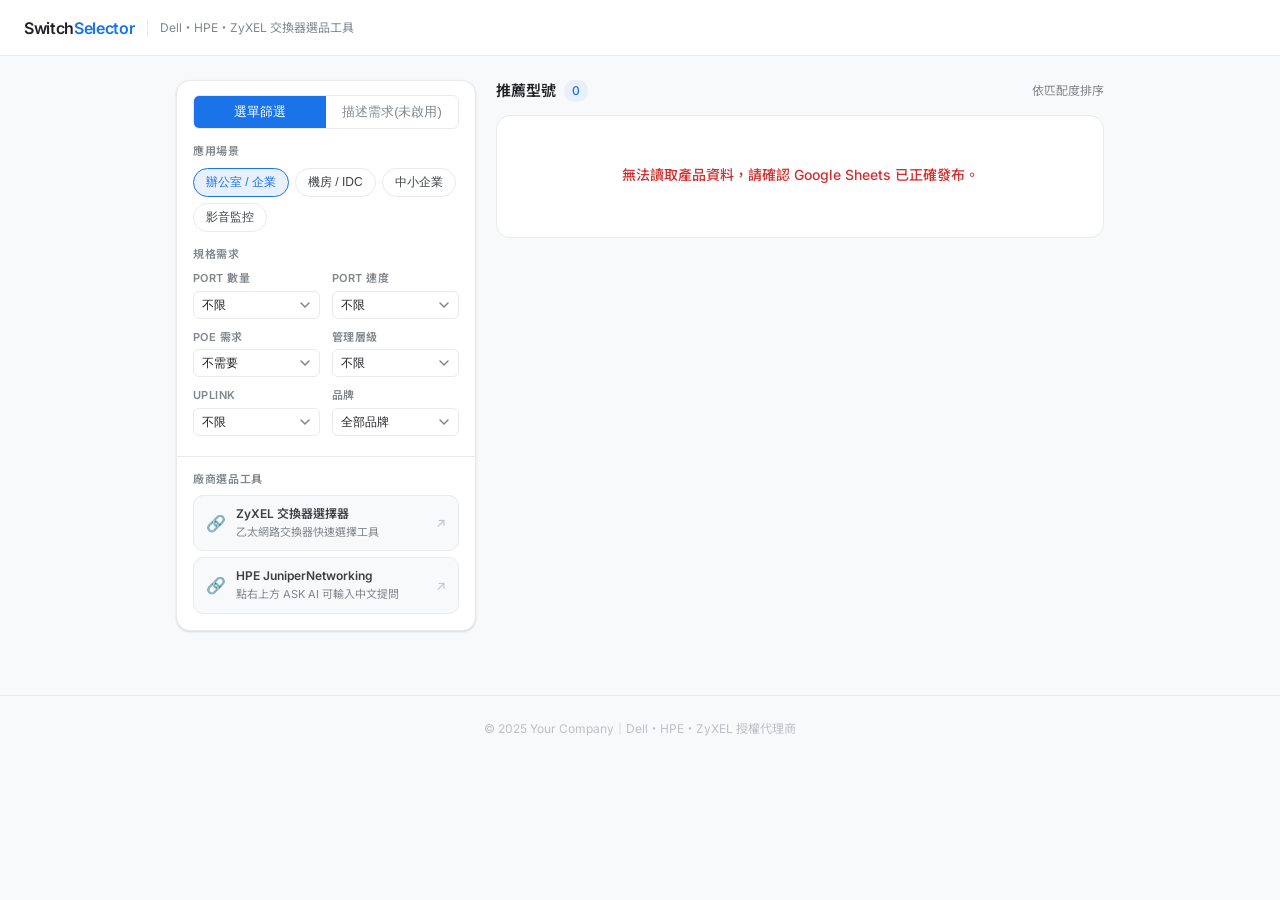
==== index.html @ 112b050b "Update index.html" ====
<!DOCTYPE html>
<html lang="zh-TW">
<head>
  <meta charset="UTF-8" />
  <meta name="viewport" content="width=device-width, initial-scale=1.0" />
  <title>交換器選品工具</title>
  <meta name="description" content="輸入需求，自動推薦最適合的 Dell、HPE、ZyXEL 網路交換器型號" />
  <link rel="preconnect" href="https://fonts.googleapis.com" />
  <link href="https://fonts.googleapis.com/css2?family=Inter:wght@400;500;600;700&family=Noto+Sans+TC:wght@400;500;700&display=swap" rel="stylesheet" />
  <link rel="stylesheet" href="style.css" />
</head>
<body>

<!-- ── 頁首 ──────────────────────────────────────────────── -->
<header class="page-header">
  <div class="logo">Switch<span>Selector</span></div>
  <div class="tagline">Dell・HPE・ZyXEL 交換器選品工具</div>
</header>

<!-- ── 主體 ──────────────────────────────────────────────── -->
<main class="main-layout">

  <!-- 左欄：篩選面板 -->
  <aside class="filter-panel">
    <div class="filter-panel-header">

      <!-- 模式切換 -->
      <div class="mode-tabs" role="tablist" aria-label="輸入方式">
        <button class="mode-tab active" role="tab" aria-selected="true"
                onclick="switchMode('menu')">選單篩選</button>
        <button class="mode-tab" role="tab" aria-selected="false"
                onclick="switchMode('llm')">描述需求(未啟用)</button>
      </div>

    </div>

    <!-- 選單篩選面板 -->
    <div id="panel-menu" class="panel show" role="tabpanel">

      <div class="section-label">應用場景</div>
      <div class="chip-group" role="group" aria-label="應用場景">
        <button class="scene-chip active" data-val="office">辦公室 / 企業</button>
        <button class="scene-chip" data-val="idc">機房 / IDC</button>
        <button class="scene-chip" data-val="smb">中小企業</button>
        <button class="scene-chip" data-val="av">影音監控</button>
      </div>

      <div class="section-label">規格需求</div>
      <div class="filter-grid">

        <!-- PORT 數量：涵蓋資料庫所有規格，用「以上」邏輯 -->
        <div class="filter-item">
          <label for="f-port">PORT 數量</label>
          <select id="f-port">
            <option value="0">不限</option>
            <option value="5">5 port 以上</option>
            <option value="8">8 port 以上</option>
            <option value="12">12 port 以上</option>
            <option value="16">16 port 以上</option>
            <option value="24">24 port 以上</option>
            <option value="28">28 port 以上</option>
            <option value="48">48 port 以上</option>
            <option value="96">96 port 以上</option>
          </select>
        </div>

        <!-- PORT 速度：涵蓋 1G ~ 800G -->
        <div class="filter-item">
          <label for="f-speed">PORT 速度</label>
          <select id="f-speed">
            <option value="0">不限</option>
            <option value="1">GbE（1G）</option>
            <option value="2">Multi-Gig（2.5G）</option>
            <option value="10">10GbE</option>
            <option value="25">25GbE</option>
            <option value="100">100GbE</option>
            <option value="400">400GbE</option>
            <option value="800">800GbE</option>
          </select>
        </div>

        <!-- PoE：維持三個固定值 -->
        <div class="filter-item">
          <label for="f-poe">POE 需求</label>
          <select id="f-poe">
            <option value="none">不需要</option>
            <option value="poe+">PoE+（30W/port）</option>
            <option value="poe++">PoE++（90W/port）</option>
          </select>
        </div>

        <!-- 管理層級：新增 L2+ -->
        <div class="filter-item">
          <label for="f-mgmt">管理層級</label>
          <select id="f-mgmt">
            <option value="0">不限</option>
            <option value="unmanaged">Unmanaged</option>
            <option value="l2">L2 Managed</option>
            <option value="l2+">L2+ Smart</option>
            <option value="l3">L3 Managed</option>
          </select>
        </div>

        <!-- Uplink：涵蓋 1G ~ 800G -->
        <div class="filter-item">
          <label for="f-uplink">UPLINK</label>
          <select id="f-uplink">
            <option value="0">不限</option>
            <option value="1">1G SFP</option>
            <option value="10">10G SFP+</option>
            <option value="25">25G SFP28</option>
            <option value="100">100G QSFP28</option>
            <option value="400">400G QSFP56-DD</option>
            <option value="800">800G OSFP</option>
          </select>
        </div>

        <!-- 品牌：大小寫與 CSV 完全一致 -->
        <div class="filter-item">
          <label for="f-brand">品牌</label>
          <select id="f-brand">
            <option value="all">全部品牌</option>
            <option value="Dell">Dell</option>
            <option value="HPE">HPE</option>
            <option value="ZyXEL">ZyXEL</option>
          </select>
        </div>

      </div>
    </div>

    <!-- LLM 描述面板 -->
    <div id="panel-llm" class="panel" role="tabpanel">

      <div class="section-label">快速範例</div>
      <div class="example-chips">
        <button class="example-chip" onclick="fillExample(this)">
          我有 30 台 IP 攝影機需要 PoE 供電
        </button>
        <button class="example-chip" onclick="fillExample(this)">
          機房接入層，需要 10G uplink，不需要 PoE
        </button>
        <button class="example-chip" onclick="fillExample(this)">
          辦公室 Wi-Fi 6 AP 部署，大概 20 台
        </button>
        <button class="example-chip" onclick="fillExample(this)">
          小公司預算有限，24 port 就夠了
        </button>
        <button class="example-chip" onclick="fillExample(this)">
          機房需要 400G Spine 交換器
        </button>
      </div>

      <div class="section-label">描述需求</div>
      <div class="llm-textarea-wrap">
        <textarea id="llm-input"
          placeholder="用自己的話描述需求，例如：兩層樓各 15 台 AP，需要 PoE 集中管理，希望可以遠端監控…"
          aria-label="需求描述輸入框"></textarea>
        <div class="llm-footer">
          <span>Claude AI 解析後自動篩選</span>
          <button id="llm-btn" class="btn-parse" onclick="parseLLM()">解析需求 →</button>
        </div>
      </div>

      <div id="llm-thinking" class="llm-thinking" aria-live="polite">
        ⏳ 正在解析需求...
      </div>
      <div id="llm-parsed" class="llm-parsed" aria-live="polite"></div>

    </div>
    <!-- 外部工具連結 -->
    <div class="ext-tools">
      <div class="section-label">廠商選品工具</div>

      <a href="https://event.zyxel.com/Product_Selector/Switch/" target="_blank" class="ext-tool-link">
        <div class="ext-tool-icon">🔗</div>
        <div class="ext-tool-body">
          <div class="ext-tool-name">ZyXEL 交換器選擇器</div>
          <div class="ext-tool-desc">乙太網路交換器快速選擇工具</div>
        </div>
        <div class="ext-tool-arrow">↗</div>
      </a>

        <a href="https://www.juniper.net/documentation/" target="_blank" class="ext-tool-link">
        <div class="ext-tool-icon">🔗</div>
        <div class="ext-tool-body">
          <div class="ext-tool-name">HPE JuniperNetworking</div>
          <div class="ext-tool-desc">點右上方 ASK AI 可輸入中文提問</div>
        </div>
        <div class="ext-tool-arrow">↗</div>
      </a>
    
    
    
    </div>






    
  </aside>

  <!-- 右欄：結果 -->
  <section class="results-panel" aria-label="推薦結果">
    <div class="results-header">
      <h2 class="results-title">
        推薦型號
        <span class="result-count" id="result-count" aria-live="polite">0</span>
      </h2>
      <span class="result-subtitle" id="result-subtitle">依匹配度排序</span>
    </div>
    <div id="results" role="list" aria-label="推薦型號列表">
      <div class="empty">
        <div class="empty-icon">⏳</div>
        <p>載入產品資料中…</p>
      </div>
    </div>
  </section>

</main>

<!-- ── 頁尾 ──────────────────────────────────────────────── -->
<footer class="page-footer">
  © 2025 Your Company｜Dell・HPE・ZyXEL 授權代理商
</footer>

<!-- ── Scripts ────────────────────────────────────────────── -->
<script src="config.js"></script>
<script src="app.js"></script>

</body>
</html>
---- style.css ----
/* ============================================================
   style.css — 交換器選品工具樣式
   ============================================================ */

/* ── Reset & 基礎 ─────────────────────────────────────────── */
*, *::before, *::after { box-sizing: border-box; margin: 0; padding: 0; }

:root {
  --font-sans: "Inter", "Noto Sans TC", system-ui, -apple-system, sans-serif;
  --font-mono: "JetBrains Mono", "Courier New", monospace;

  /* 主色系 */
  --blue-600:   #1a73e8;
  --blue-50:    #e8f0fe;
  --blue-100:   #d2e3fc;

  /* 品牌色 */
  --dell-bg:    #E6F1FB;
  --dell-fg:    #0C447C;
  --hpe-bg:     #EAF3DE;
  --hpe-fg:     #27500A;
  --zyxel-bg:   #FAEEDA;
  --zyxel-fg:   #633806;

  /* 中性色 */
  --gray-50:    #f8f9fa;
  --gray-100:   #f1f3f4;
  --gray-200:   #e8eaed;
  --gray-400:   #bdc1c6;
  --gray-600:   #80868b;
  --gray-800:   #3c4043;
  --gray-900:   #202124;

  /* 語意色 */
  --green-50:   #e8f5e9;
  --green-600:  #1e7e34;
  --green-700:  #1b5e20;

  /* 邊界 */
  --radius-sm:  6px;
  --radius-md:  10px;
  --radius-lg:  14px;
  --radius-xl:  20px;

  /* 陰影 */
  --shadow-sm:  0 1px 3px rgba(0,0,0,.08), 0 1px 2px rgba(0,0,0,.06);
  --shadow-md:  0 4px 12px rgba(0,0,0,.08), 0 2px 4px rgba(0,0,0,.05);
}

body {
  font-family: var(--font-sans);
  background: var(--gray-50);
  color: var(--gray-900);
  min-height: 100vh;
  font-size: 14px;
  line-height: 1.5;
}

/* ── 頁面結構 ─────────────────────────────────────────────── */
.page-header {
  background: #fff;
  border-bottom: 1px solid var(--gray-200);
  padding: 0 24px;
  display: flex;
  align-items: center;
  gap: 12px;
  height: 56px;
  position: sticky;
  top: 0;
  z-index: 100;
}

.page-header .logo {
  font-size: 16px;
  font-weight: 600;
  color: var(--gray-900);
  letter-spacing: -.02em;
}

.page-header .logo span {
  color: var(--blue-600);
}

.page-header .tagline {
  font-size: 12px;
  color: var(--gray-600);
  border-left: 1px solid var(--gray-200);
  padding-left: 12px;
}

.main-layout {
  max-width: 960px;
  margin: 0 auto;
  padding: 24px 16px;
  display: grid;
  grid-template-columns: 300px 1fr;
  gap: 20px;
  align-items: start;
}

@media (max-width: 700px) {
  .main-layout { grid-template-columns: 1fr; }
  .page-header .tagline { display: none; }
}

/* ── 左欄：篩選面板 ──────────────────────────────────────── */
.filter-panel {
  background: #fff;
  border-radius: var(--radius-lg);
  border: 1px solid var(--gray-200);
  box-shadow: var(--shadow-sm);
  overflow: hidden;
  position: sticky;
  top: 72px;
}

.filter-panel-header {
  padding: 14px 16px 0;
}

/* 模式切換 */
.mode-tabs {
  display: flex;
  gap: 0;
  border: 1px solid var(--gray-200);
  border-radius: var(--radius-sm);
  overflow: hidden;
  margin-bottom: 14px;
}

.mode-tab {
  flex: 1;
  padding: 7px 0;
  font-size: 13px;
  font-weight: 500;
  cursor: pointer;
  background: none;
  border: none;
  color: var(--gray-600);
  transition: all .15s;
}

.mode-tab.active {
  background: var(--blue-600);
  color: #fff;
}

/* 面板內容 */
.panel { display: none; padding: 0 16px 16px; }
.panel.show { display: block; }

/* 場景 chips */
.section-label {
  font-size: 11px;
  font-weight: 600;
  color: var(--gray-600);
  letter-spacing: .06em;
  text-transform: uppercase;
  margin-bottom: 8px;
  margin-top: 14px;
}

.chip-group {
  display: flex;
  flex-wrap: wrap;
  gap: 6px;
  margin-bottom: 4px;
}

.scene-chip {
  padding: 5px 12px;
  border-radius: var(--radius-xl);
  border: 1px solid var(--gray-200);
  background: #fff;
  font-size: 12px;
  cursor: pointer;
  color: var(--gray-800);
  transition: all .15s;
  white-space: nowrap;
}

.scene-chip.active {
  background: var(--blue-50);
  border-color: var(--blue-600);
  color: var(--blue-600);
  font-weight: 500;
}

.scene-chip:hover:not(.active) { background: var(--gray-100); }

/* 下拉選單 */
.filter-grid {
  display: grid;
  grid-template-columns: 1fr 1fr;
  gap: 10px 12px;
  margin-top: 4px;
}

.filter-item label {
  display: block;
  font-size: 11px;
  font-weight: 600;
  color: var(--gray-600);
  letter-spacing: .04em;
  text-transform: uppercase;
  margin-bottom: 4px;
}

select {
  width: 100%;
  padding: 6px 8px;
  border: 1px solid var(--gray-200);
  border-radius: var(--radius-sm);
  background: #fff;
  font-size: 12px;
  color: var(--gray-900);
  cursor: pointer;
  appearance: none;
  background-image: url("data:image/svg+xml,%3Csvg xmlns='http://www.w3.org/2000/svg' width='12' height='12' viewBox='0 0 12 12'%3E%3Cpath d='M2 4l4 4 4-4' stroke='%2380868b' stroke-width='1.5' fill='none' stroke-linecap='round'/%3E%3C/svg%3E");
  background-repeat: no-repeat;
  background-position: right 8px center;
  padding-right: 24px;
}

select:focus { outline: 2px solid var(--blue-600); outline-offset: 1px; }

/* LLM 面板 */
.example-chips {
  display: flex;
  flex-direction: column;
  gap: 5px;
  margin-bottom: 10px;
}

.example-chip {
  padding: 6px 10px;
  border-radius: var(--radius-sm);
  border: 1px solid var(--gray-200);
  font-size: 12px;
  color: var(--gray-800);
  cursor: pointer;
  background: var(--gray-50);
  transition: all .15s;
  text-align: left;
  line-height: 1.4;
}

.example-chip:hover {
  border-color: var(--blue-600);
  color: var(--blue-600);
  background: var(--blue-50);
}

.llm-textarea-wrap {
  border: 1px solid var(--gray-200);
  border-radius: var(--radius-md);
  overflow: hidden;
  transition: border-color .15s;
}

.llm-textarea-wrap:focus-within { border-color: var(--blue-600); }

.llm-textarea-wrap textarea {
  width: 100%;
  border: none;
  background: #fff;
  font-size: 13px;
  color: var(--gray-900);
  resize: none;
  outline: none;
  line-height: 1.6;
  min-height: 80px;
  font-family: var(--font-sans);
  padding: 10px 12px;
}

.llm-textarea-wrap textarea::placeholder { color: var(--gray-400); }

.llm-footer {
  display: flex;
  justify-content: space-between;
  align-items: center;
  padding: 8px 12px;
  background: var(--gray-50);
  border-top: 1px solid var(--gray-200);
}

.llm-footer span { font-size: 11px; color: var(--gray-600); }

.btn-parse {
  padding: 5px 14px;
  background: var(--blue-600);
  color: #fff;
  border: none;
  border-radius: var(--radius-sm);
  font-size: 12px;
  font-weight: 500;
  cursor: pointer;
  transition: opacity .15s;
}

.btn-parse:hover { opacity: .9; }
.btn-parse:disabled { opacity: .5; cursor: not-allowed; }

.llm-thinking {
  display: none;
  text-align: center;
  padding: 10px;
  font-size: 12px;
  color: var(--gray-600);
  background: var(--gray-50);
  border-radius: var(--radius-sm);
  margin-top: 8px;
}

.llm-thinking.show { display: block; }

.llm-parsed {
  display: none;
  background: var(--green-50);
  border-left: 3px solid var(--green-600);
  border-radius: 0 var(--radius-sm) var(--radius-sm) 0;
  padding: 8px 10px;
  margin-top: 8px;
  font-size: 12px;
  color: var(--green-700);
}

.llm-parsed.show { display: block; }

.parsed-tags {
  display: flex;
  flex-wrap: wrap;
  gap: 4px;
  margin-top: 5px;
}

.parsed-tag {
  background: #fff;
  border: 1px solid #a5d6a7;
  border-radius: 4px;
  padding: 2px 7px;
  font-size: 11px;
  color: var(--green-700);
}

.parsed-summary {
  margin-top: 6px;
  font-size: 11px;
  color: var(--gray-600);
}

/* ── 右欄：結果 ───────────────────────────────────────────── */
.results-panel {}

.results-header {
  display: flex;
  align-items: center;
  justify-content: space-between;
  margin-bottom: 12px;
}

.results-title {
  font-size: 15px;
  font-weight: 600;
  color: var(--gray-900);
  display: flex;
  align-items: center;
  gap: 8px;
}

.result-count {
  background: var(--blue-50);
  color: var(--blue-600);
  font-size: 12px;
  padding: 2px 8px;
  border-radius: 10px;
  font-weight: 500;
}

.result-subtitle {
  font-size: 12px;
  color: var(--gray-600);
}

/* 卡片 */
.card {
  background: #fff;
  border: 1px solid var(--gray-200);
  border-radius: var(--radius-lg);
  padding: 14px 16px;
  margin-bottom: 8px;
  display: flex;
  gap: 12px;
  align-items: flex-start;
  box-shadow: var(--shadow-sm);
  transition: box-shadow .15s, border-color .15s;
}

.card:hover { box-shadow: var(--shadow-md); border-color: var(--gray-400); }
.card--top { border: 2px solid var(--blue-600); }

.card-rank {
  font-size: 20px;
  min-width: 28px;
  text-align: center;
  margin-top: 2px;
}

.card-body { flex: 1; min-width: 0; }

.card-head {
  display: flex;
  align-items: center;
  gap: 8px;
  margin-bottom: 8px;
  flex-wrap: wrap;
}

.brand-tag {
  font-size: 11px;
  font-weight: 600;
  padding: 2px 8px;
  border-radius: 4px;
}

.brand-tag--dell   { background: var(--dell-bg);   color: var(--dell-fg); }
.brand-tag--hpe    { background: var(--hpe-bg);    color: var(--hpe-fg); }
.brand-tag--zyxel  { background: var(--zyxel-bg);  color: var(--zyxel-fg); }

.model-name {
  font-size: 15px;
  font-weight: 600;
  color: var(--gray-900);
}

.top-badge {
  font-size: 11px;
  background: var(--blue-50);
  color: var(--blue-600);
  padding: 2px 8px;
  border-radius: 10px;
  font-weight: 500;
}

.spec-row {
  display: flex;
  flex-wrap: wrap;
  gap: 5px;
  margin-bottom: 6px;
}

.spec-pill {
  font-size: 11px;
  padding: 3px 8px;
  border-radius: 4px;
  background: var(--green-50);
  color: var(--green-700);
  font-weight: 500;
}

.card-desc {
  font-size: 12px;
  color: var(--gray-600);
  line-height: 1.5;
}

.card-right {
  display: flex;
  flex-direction: column;
  align-items: flex-end;
  gap: 8px;
  min-width: 72px;
}

.score-badge {
  font-size: 14px;
  font-weight: 700;
  color: var(--green-600);
}

.card-actions {
  display: flex;
  flex-direction: column;
  gap: 5px;
  align-items: flex-end;
}

.ds-link {
  font-size: 11px;
  color: var(--blue-600);
  text-decoration: none;
}

.ds-link:hover { text-decoration: underline; }

.btn-inquiry {
  padding: 5px 12px;
  background: #fff;
  border: 1px solid var(--gray-200);
  border-radius: var(--radius-sm);
  font-size: 12px;
  font-weight: 500;
  color: var(--gray-800);
  cursor: pointer;
  transition: all .15s;
  white-space: nowrap;
}

.btn-inquiry:hover {
  background: var(--blue-600);
  color: #fff;
  border-color: var(--blue-600);
}

.more-hint {
  text-align: center;
  font-size: 12px;
  color: var(--gray-600);
  padding: 10px 0 4px;
}

/* 空狀態 */
.empty {
  text-align: center;
  padding: 48px 24px;
  color: var(--gray-600);
  background: #fff;
  border-radius: var(--radius-lg);
  border: 1px solid var(--gray-200);
}

.empty-icon { font-size: 36px; margin-bottom: 10px; }
.empty p { font-size: 14px; font-weight: 500; margin-bottom: 4px; }
.empty span { font-size: 12px; }

/* ── 頁尾 ─────────────────────────────────────────────────── */
.page-footer {
  text-align: center;
  padding: 24px;
  font-size: 12px;
  color: var(--gray-400);
  border-top: 1px solid var(--gray-200);
  margin-top: 40px;
}

/* ── 外部工具連結區塊 ─────────────────────────────────────── */
.ext-tools {
  padding: 0 16px 16px;
  border-top: 1px solid var(--gray-200);
  margin-top: 4px;
}

.ext-tool-link {
  display: flex;
  align-items: center;
  gap: 10px;
  padding: 10px 12px;
  border: 1px solid var(--gray-200);
  border-radius: var(--radius-md);
  background: var(--gray-50);
  text-decoration: none;
  color: var(--gray-800);
  transition: all .15s;
  margin-top: 6px;
}

.ext-tool-link:hover {
  border-color: var(--zyxel-fg);
  background: var(--zyxel-bg);
  color: var(--zyxel-fg);
}

.ext-tool-icon {
  font-size: 16px;
  min-width: 20px;
  text-align: center;
}

.ext-tool-body {
  flex: 1;
  min-width: 0;
}

.ext-tool-name {
  font-size: 12px;
  font-weight: 600;
  line-height: 1.4;
}

.ext-tool-desc {
  font-size: 11px;
  color: var(--gray-600);
  margin-top: 1px;
}

.ext-tool-link:hover .ext-tool-desc {
  color: var(--zyxel-fg);
  opacity: .8;
}

.ext-tool-arrow {
  font-size: 13px;
  color: var(--gray-400);
  flex-shrink: 0;
}

.ext-tool-link:hover .ext-tool-arrow {
  color: var(--zyxel-fg);
}
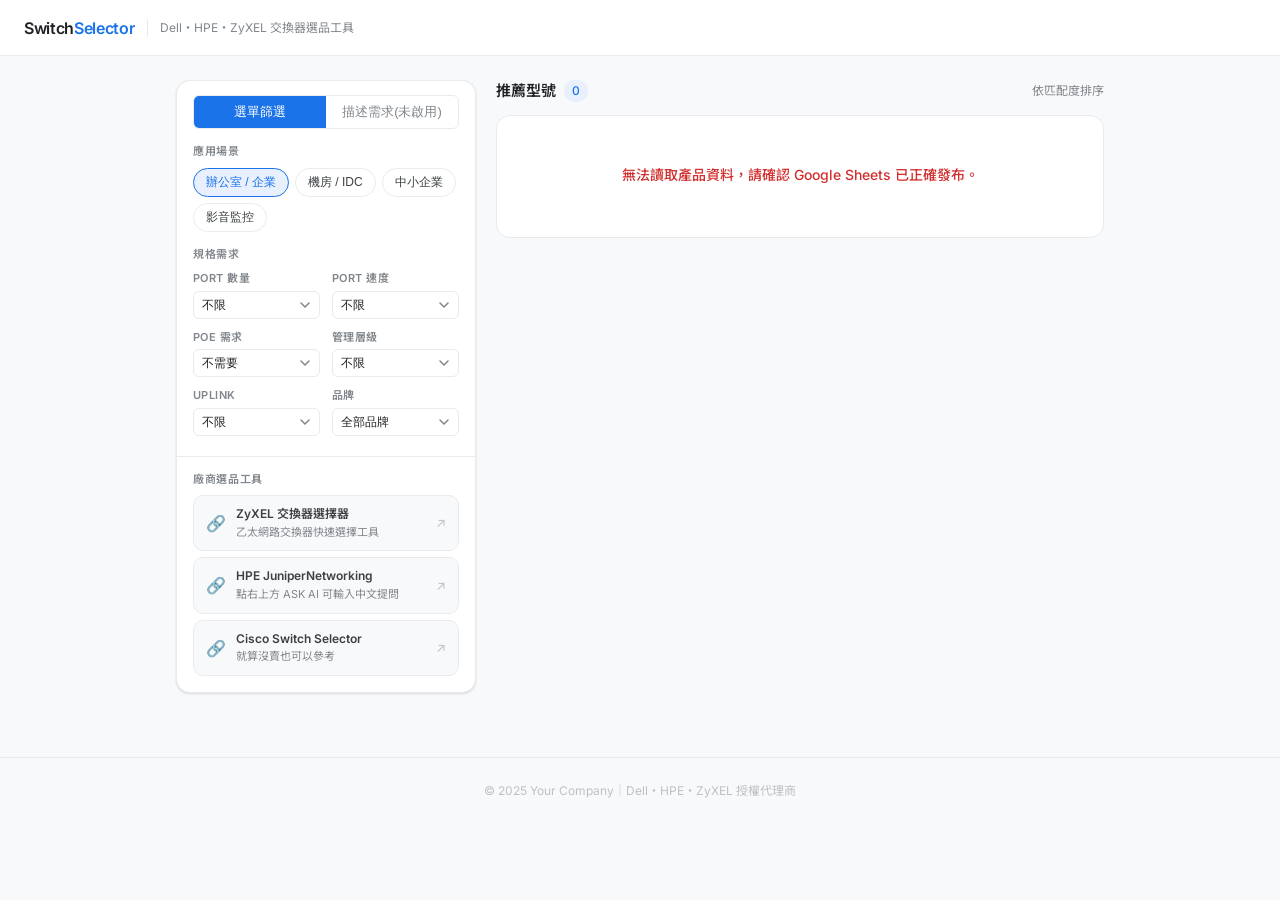
==== commit e8bc165c: "Update index.html" ====
--- a/index.html
+++ b/index.html
@@ -190,7 +190,14 @@
         <div class="ext-tool-arrow">↗</div>
       </a>
     
-    
+    <a href="https://www.cisco.com/c/en/us/products/switches/switch-selector.html" target="_blank" class="ext-tool-link">
+        <div class="ext-tool-icon">🔗</div>
+        <div class="ext-tool-body">
+          <div class="ext-tool-name">Cisco Switch Selector</div>
+          <div class="ext-tool-desc">就算沒賣也可以參考</div>
+        </div>
+        <div class="ext-tool-arrow">↗</div>
+      </a>
     
     </div>
 
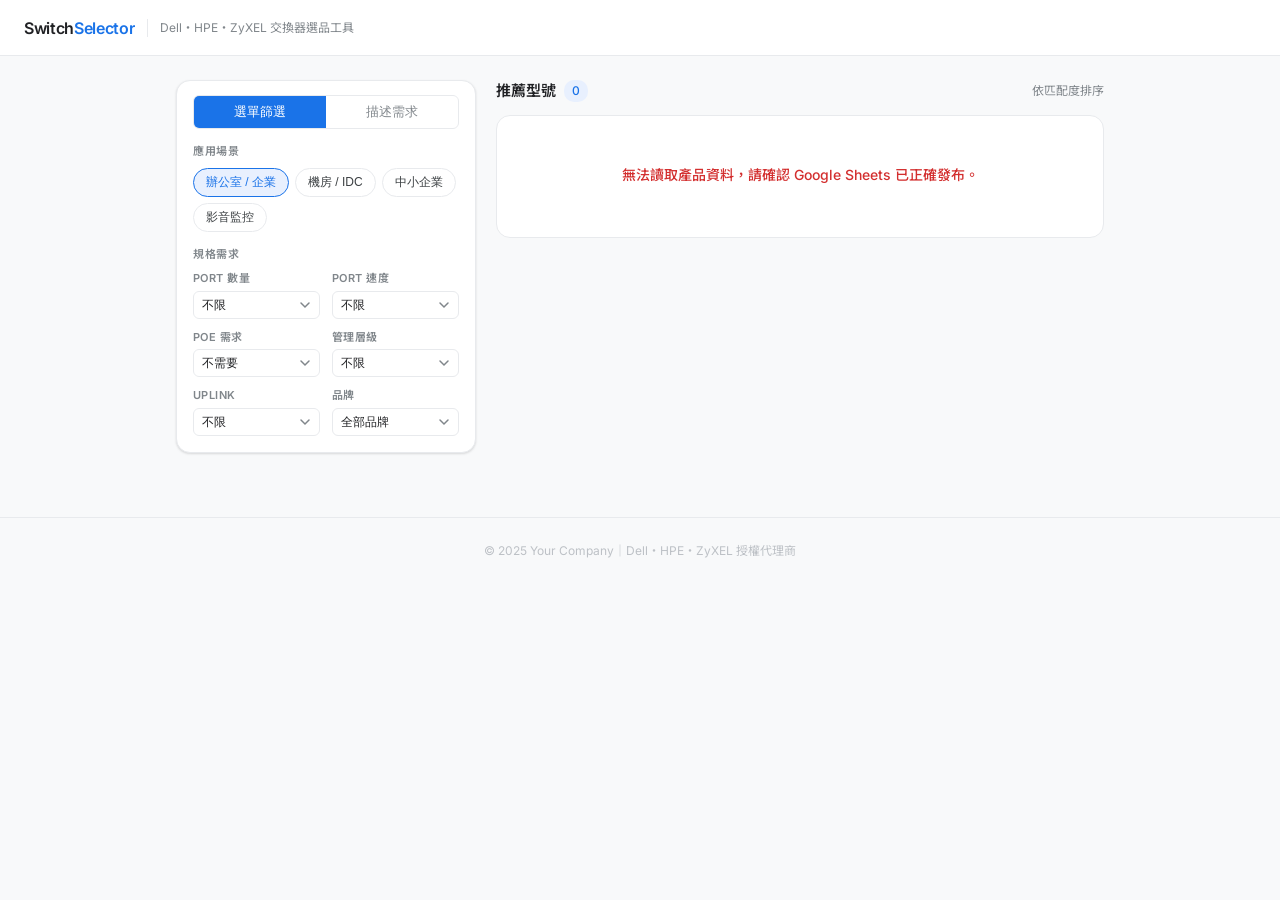
==== commit 3994c4af: "Add files via upload" ====
--- a/index.html
+++ b/index.html
@@ -29,7 +29,7 @@
         <button class="mode-tab active" role="tab" aria-selected="true"
                 onclick="switchMode('menu')">選單篩選</button>
         <button class="mode-tab" role="tab" aria-selected="false"
-                onclick="switchMode('llm')">描述需求(未啟用)</button>
+                onclick="switchMode('llm')">描述需求</button>
       </div>
 
     </div>
@@ -168,45 +168,6 @@
       <div id="llm-parsed" class="llm-parsed" aria-live="polite"></div>
 
     </div>
-    <!-- 外部工具連結 -->
-    <div class="ext-tools">
-      <div class="section-label">廠商選品工具</div>
-
-      <a href="https://event.zyxel.com/Product_Selector/Switch/" target="_blank" class="ext-tool-link">
-        <div class="ext-tool-icon">🔗</div>
-        <div class="ext-tool-body">
-          <div class="ext-tool-name">ZyXEL 交換器選擇器</div>
-          <div class="ext-tool-desc">乙太網路交換器快速選擇工具</div>
-        </div>
-        <div class="ext-tool-arrow">↗</div>
-      </a>
-
-        <a href="https://www.juniper.net/documentation/" target="_blank" class="ext-tool-link">
-        <div class="ext-tool-icon">🔗</div>
-        <div class="ext-tool-body">
-          <div class="ext-tool-name">HPE JuniperNetworking</div>
-          <div class="ext-tool-desc">點右上方 ASK AI 可輸入中文提問</div>
-        </div>
-        <div class="ext-tool-arrow">↗</div>
-      </a>
-    
-    <a href="https://www.cisco.com/c/en/us/products/switches/switch-selector.html" target="_blank" class="ext-tool-link">
-        <div class="ext-tool-icon">🔗</div>
-        <div class="ext-tool-body">
-          <div class="ext-tool-name">Cisco Switch Selector</div>
-          <div class="ext-tool-desc">就算沒賣也可以參考</div>
-        </div>
-        <div class="ext-tool-arrow">↗</div>
-      </a>
-    
-    </div>
-
-
-
-
-
-
-    
   </aside>
 
   <!-- 右欄：結果 -->
@@ -233,6 +194,30 @@
   © 2025 Your Company｜Dell・HPE・ZyXEL 授權代理商
 </footer>
 
+<!-- ── 比較列（底部浮動）────────────────────────────────── -->
+<div id="compare-bar" class="compare-bar">
+  <div class="compare-bar-inner">
+    <div id="compare-names" class="compare-names"></div>
+    <button id="compare-btn" class="compare-btn" onclick="openCompareModal()" disabled>
+      比較型號
+    </button>
+    <button class="compare-clear" onclick="compareList=[];updateCompareBar();updateCheckboxes();">清除</button>
+  </div>
+</div>
+
+<!-- ── 比較 Modal ─────────────────────────────────────────── -->
+<div id="compare-modal" class="modal-overlay">
+  <div class="modal-box">
+    <div class="modal-header">
+      <span class="modal-title">規格比較</span>
+      <button class="modal-close" onclick="closeCompareModal()" aria-label="關閉">×</button>
+    </div>
+    <div class="modal-body">
+      <div id="compare-table-wrap" class="cmp-table-wrap"></div>
+    </div>
+  </div>
+</div>
+
 <!-- ── Scripts ────────────────────────────────────────────── -->
 <script src="config.js"></script>
 <script src="app.js"></script>
--- a/style.css
+++ b/style.css
@@ -544,67 +544,244 @@
   margin-top: 40px;
 }
 
-/* ── 外部工具連結區塊 ─────────────────────────────────────── */
-.ext-tools {
-  padding: 0 16px 16px;
+/* ── 比較勾選框 ────────────────────────────────────────── */
+.cmp-label {
+  display: flex;
+  align-items: center;
+  gap: 4px;
+  font-size: 12px;
+  color: var(--gray-600);
+  cursor: pointer;
+  user-select: none;
+  white-space: nowrap;
+}
+
+.cmp-label:hover { color: var(--blue-600); }
+
+.cmp-checkbox {
+  width: 14px;
+  height: 14px;
+  cursor: pointer;
+  accent-color: var(--blue-600);
+}
+
+.cmp-checkbox:disabled { cursor: not-allowed; opacity: .4; }
+
+/* ── 底部比較列 ─────────────────────────────────────────── */
+.compare-bar {
+  display: none;
+  position: fixed;
+  bottom: 0; left: 0; right: 0;
+  background: #fff;
   border-top: 1px solid var(--gray-200);
-  margin-top: 4px;
-}
-
-.ext-tool-link {
-  display: flex;
-  align-items: center;
-  gap: 10px;
+  box-shadow: 0 -4px 12px rgba(0,0,0,.08);
+  z-index: 200;
+  padding: 10px 24px;
+}
+
+.compare-bar.show { display: block; }
+
+.compare-bar-inner {
+  max-width: 960px;
+  margin: 0 auto;
+  display: flex;
+  align-items: center;
+  gap: 12px;
+  flex-wrap: wrap;
+}
+
+.compare-names {
+  display: flex;
+  flex-wrap: wrap;
+  gap: 6px;
+  flex: 1;
+}
+
+.cmp-tag {
+  display: inline-flex;
+  align-items: center;
+  gap: 4px;
+  background: var(--blue-50);
+  border: 1px solid var(--blue-100);
+  color: var(--blue-600);
+  font-size: 12px;
+  padding: 3px 8px;
+  border-radius: 14px;
+  white-space: nowrap;
+}
+
+.cmp-tag button {
+  background: none;
+  border: none;
+  color: var(--blue-600);
+  cursor: pointer;
+  font-size: 14px;
+  line-height: 1;
+  padding: 0;
+  opacity: .7;
+}
+
+.cmp-tag button:hover { opacity: 1; }
+
+.compare-btn {
+  padding: 7px 18px;
+  background: var(--blue-600);
+  color: #fff;
+  border: none;
+  border-radius: var(--radius-sm);
+  font-size: 13px;
+  font-weight: 500;
+  cursor: pointer;
+  white-space: nowrap;
+  transition: opacity .15s;
+}
+
+.compare-btn:hover { opacity: .9; }
+.compare-btn:disabled { background: var(--gray-200); color: var(--gray-600); cursor: not-allowed; opacity: 1; }
+
+.compare-clear {
+  padding: 7px 12px;
+  background: none;
+  border: 1px solid var(--gray-200);
+  border-radius: var(--radius-sm);
+  font-size: 12px;
+  color: var(--gray-600);
+  cursor: pointer;
+  white-space: nowrap;
+}
+
+.compare-clear:hover { border-color: var(--gray-400); color: var(--gray-800); }
+
+/* ── 比較 Modal ─────────────────────────────────────────── */
+.modal-overlay {
+  display: none;
+  position: fixed;
+  inset: 0;
+  background: rgba(0,0,0,.45);
+  z-index: 300;
+  align-items: center;
+  justify-content: center;
+  padding: 16px;
+}
+
+.modal-overlay.show { display: flex; }
+
+.modal-box {
+  background: #fff;
+  border-radius: var(--radius-lg);
+  box-shadow: 0 8px 32px rgba(0,0,0,.18);
+  width: 100%;
+  max-width: 860px;
+  max-height: 88vh;
+  display: flex;
+  flex-direction: column;
+  overflow: hidden;
+}
+
+.modal-header {
+  display: flex;
+  align-items: center;
+  justify-content: space-between;
+  padding: 16px 20px;
+  border-bottom: 1px solid var(--gray-200);
+  flex-shrink: 0;
+}
+
+.modal-title {
+  font-size: 15px;
+  font-weight: 600;
+  color: var(--gray-900);
+}
+
+.modal-close {
+  background: none;
+  border: none;
+  font-size: 22px;
+  color: var(--gray-600);
+  cursor: pointer;
+  line-height: 1;
+  padding: 0 4px;
+}
+
+.modal-close:hover { color: var(--gray-900); }
+
+.modal-body {
+  overflow-y: auto;
+  padding: 16px 20px 20px;
+}
+
+/* ── 比較表格 ────────────────────────────────────────────── */
+.cmp-table-wrap { overflow-x: auto; }
+
+.cmp-table {
+  width: 100%;
+  border-collapse: collapse;
+  font-size: 13px;
+  min-width: 480px;
+}
+
+.cmp-table th {
+  text-align: left;
   padding: 10px 12px;
-  border: 1px solid var(--gray-200);
-  border-radius: var(--radius-md);
   background: var(--gray-50);
-  text-decoration: none;
+  border-bottom: 2px solid var(--gray-200);
+  font-size: 12px;
+  font-weight: 500;
+  vertical-align: top;
+  min-width: 160px;
+}
+
+.cmp-table th .brand-tag { display: inline-block; margin-bottom: 4px; }
+
+.modal-model {
+  font-size: 13px;
+  font-weight: 600;
+  color: var(--gray-900);
+  line-height: 1.4;
+  margin-bottom: 4px;
+}
+
+.modal-score {
+  font-size: 12px;
+  font-weight: 600;
+  color: var(--green-600);
+}
+
+.cmp-table td {
+  padding: 9px 12px;
+  border-bottom: 1px solid var(--gray-100);
+  vertical-align: top;
   color: var(--gray-800);
-  transition: all .15s;
-  margin-top: 6px;
-}
-
-.ext-tool-link:hover {
-  border-color: var(--zyxel-fg);
-  background: var(--zyxel-bg);
-  color: var(--zyxel-fg);
-}
-
-.ext-tool-icon {
-  font-size: 16px;
-  min-width: 20px;
-  text-align: center;
-}
-
-.ext-tool-body {
-  flex: 1;
-  min-width: 0;
-}
-
-.ext-tool-name {
-  font-size: 12px;
-  font-weight: 600;
-  line-height: 1.4;
-}
-
-.ext-tool-desc {
-  font-size: 11px;
-  color: var(--gray-600);
-  margin-top: 1px;
-}
-
-.ext-tool-link:hover .ext-tool-desc {
-  color: var(--zyxel-fg);
-  opacity: .8;
-}
-
-.ext-tool-arrow {
-  font-size: 13px;
-  color: var(--gray-400);
-  flex-shrink: 0;
-}
-
-.ext-tool-link:hover .ext-tool-arrow {
-  color: var(--zyxel-fg);
-}
+  line-height: 1.5;
+}
+
+.row-label {
+  font-size: 11px;
+  font-weight: 600;
+  color: var(--gray-600);
+  background: var(--gray-50);
+  white-space: nowrap;
+  position: sticky;
+  left: 0;
+  z-index: 1;
+  min-width: 90px;
+}
+
+.diff-row .row-label { color: var(--blue-600); }
+.diff-cell { color: var(--gray-900); font-weight: 500; }
+.score-cell { color: var(--green-600); font-weight: 600; }
+
+.diff-badge {
+  display: inline-block;
+  font-size: 9px;
+  padding: 1px 5px;
+  background: var(--blue-50);
+  color: var(--blue-600);
+  border-radius: 3px;
+  font-weight: 500;
+  vertical-align: middle;
+  margin-left: 3px;
+}
+
+.cmp-table tr:hover td { background: var(--gray-50); }
+.cmp-table tr:hover .row-label { background: var(--gray-100); }
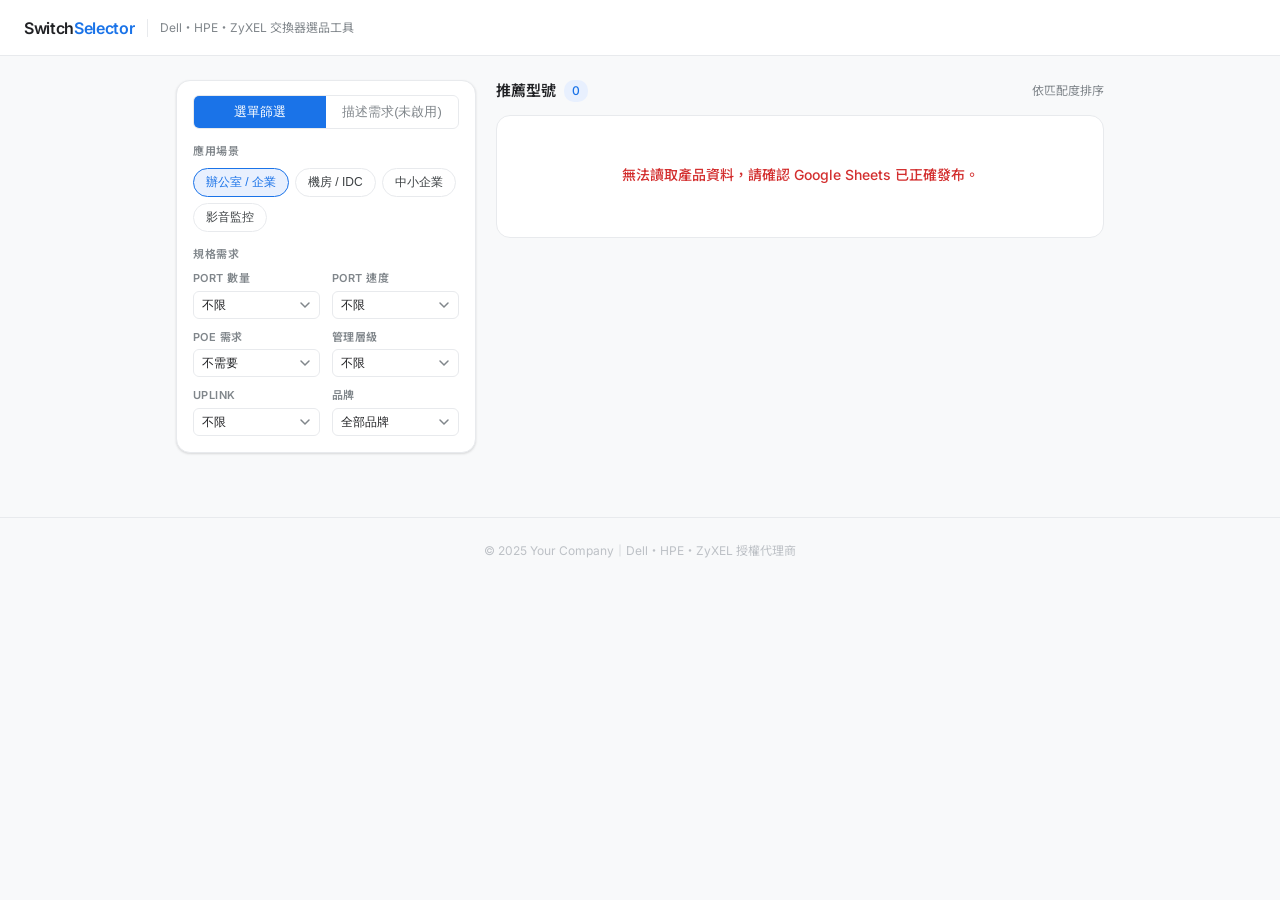
==== commit b1b12399: "Update index.html" ====
--- a/index.html
+++ b/index.html
@@ -29,7 +29,7 @@
         <button class="mode-tab active" role="tab" aria-selected="true"
                 onclick="switchMode('menu')">選單篩選</button>
         <button class="mode-tab" role="tab" aria-selected="false"
-                onclick="switchMode('llm')">描述需求</button>
+                onclick="switchMode('llm')">描述需求(未啟用)</button>
       </div>
 
     </div>
@@ -154,7 +154,7 @@
       <div class="section-label">描述需求</div>
       <div class="llm-textarea-wrap">
         <textarea id="llm-input"
-          placeholder="用自己的話描述需求，例如：兩層樓各 15 台 AP，需要 PoE 集中管理，希望可以遠端監控…"
+          placeholder="用自己的話描述需求，例如：兩層樓各 15 台 AP，需要 PoE 集中管理，希望可以遠端監控…(本功能需要$$徵求贊助)"
           aria-label="需求描述輸入框"></textarea>
         <div class="llm-footer">
           <span>Claude AI 解析後自動篩選</span>
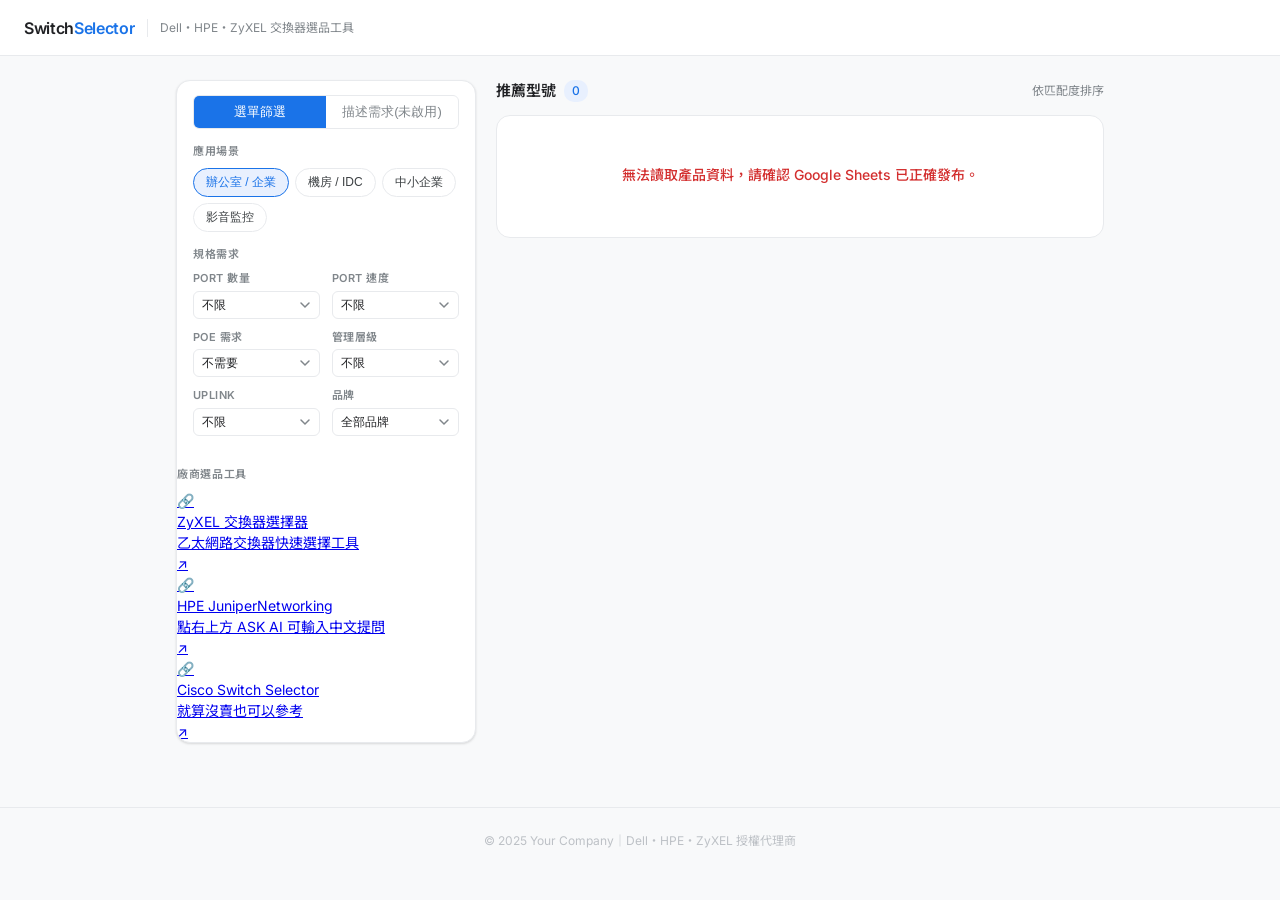
==== commit 7230a57d: "Update index.html" ====
--- a/index.html
+++ b/index.html
@@ -168,6 +168,39 @@
       <div id="llm-parsed" class="llm-parsed" aria-live="polite"></div>
 
     </div>
+ <!-- 外部工具連結 -->
+    <div class="ext-tools">
+      <div class="section-label">廠商選品工具</div>
+
+      <a href="https://event.zyxel.com/Product_Selector/Switch/" target="_blank" class="ext-tool-link">
+        <div class="ext-tool-icon">🔗</div>
+        <div class="ext-tool-body">
+          <div class="ext-tool-name">ZyXEL 交換器選擇器</div>
+          <div class="ext-tool-desc">乙太網路交換器快速選擇工具</div>
+        </div>
+        <div class="ext-tool-arrow">↗</div>
+      </a>
+
+        <a href="https://www.juniper.net/documentation/" target="_blank" class="ext-tool-link">
+        <div class="ext-tool-icon">🔗</div>
+        <div class="ext-tool-body">
+          <div class="ext-tool-name">HPE JuniperNetworking</div>
+          <div class="ext-tool-desc">點右上方 ASK AI 可輸入中文提問</div>
+        </div>
+        <div class="ext-tool-arrow">↗</div>
+      </a>
+    
+    <a href="https://www.cisco.com/c/en/us/products/switches/switch-selector.html" target="_blank" class="ext-tool-link">
+        <div class="ext-tool-icon">🔗</div>
+        <div class="ext-tool-body">
+          <div class="ext-tool-name">Cisco Switch Selector</div>
+          <div class="ext-tool-desc">就算沒賣也可以參考</div>
+        </div>
+        <div class="ext-tool-arrow">↗</div>
+      </a>
+    
+    </div>
+    
   </aside>
 
   <!-- 右欄：結果 -->
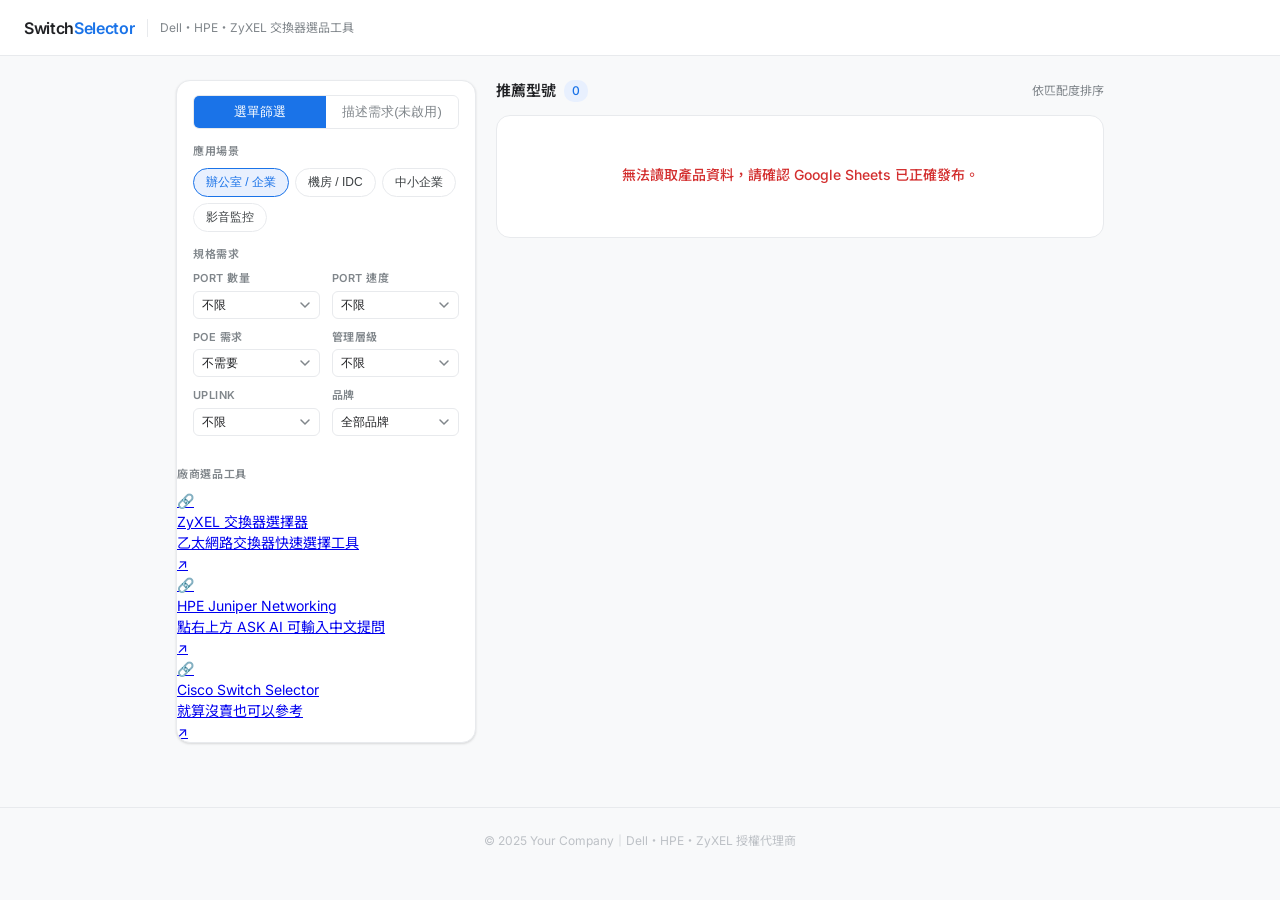
==== commit fa111439: "Add files via upload" ====
--- a/index.html
+++ b/index.html
@@ -168,7 +168,7 @@
       <div id="llm-parsed" class="llm-parsed" aria-live="polite"></div>
 
     </div>
- <!-- 外部工具連結 -->
+    <!-- 外部工具連結 -->
     <div class="ext-tools">
       <div class="section-label">廠商選品工具</div>
 
@@ -181,16 +181,16 @@
         <div class="ext-tool-arrow">↗</div>
       </a>
 
-        <a href="https://www.juniper.net/documentation/" target="_blank" class="ext-tool-link">
+      <a href="https://www.juniper.net/documentation/" target="_blank" class="ext-tool-link">
         <div class="ext-tool-icon">🔗</div>
         <div class="ext-tool-body">
-          <div class="ext-tool-name">HPE JuniperNetworking</div>
+          <div class="ext-tool-name">HPE Juniper Networking</div>
           <div class="ext-tool-desc">點右上方 ASK AI 可輸入中文提問</div>
         </div>
         <div class="ext-tool-arrow">↗</div>
       </a>
-    
-    <a href="https://www.cisco.com/c/en/us/products/switches/switch-selector.html" target="_blank" class="ext-tool-link">
+
+      <a href="https://www.cisco.com/c/en/us/products/switches/switch-selector.html" target="_blank" class="ext-tool-link">
         <div class="ext-tool-icon">🔗</div>
         <div class="ext-tool-body">
           <div class="ext-tool-name">Cisco Switch Selector</div>
@@ -198,9 +198,9 @@
         </div>
         <div class="ext-tool-arrow">↗</div>
       </a>
-    
-    </div>
-    
+
+    </div>
+
   </aside>
 
   <!-- 右欄：結果 -->
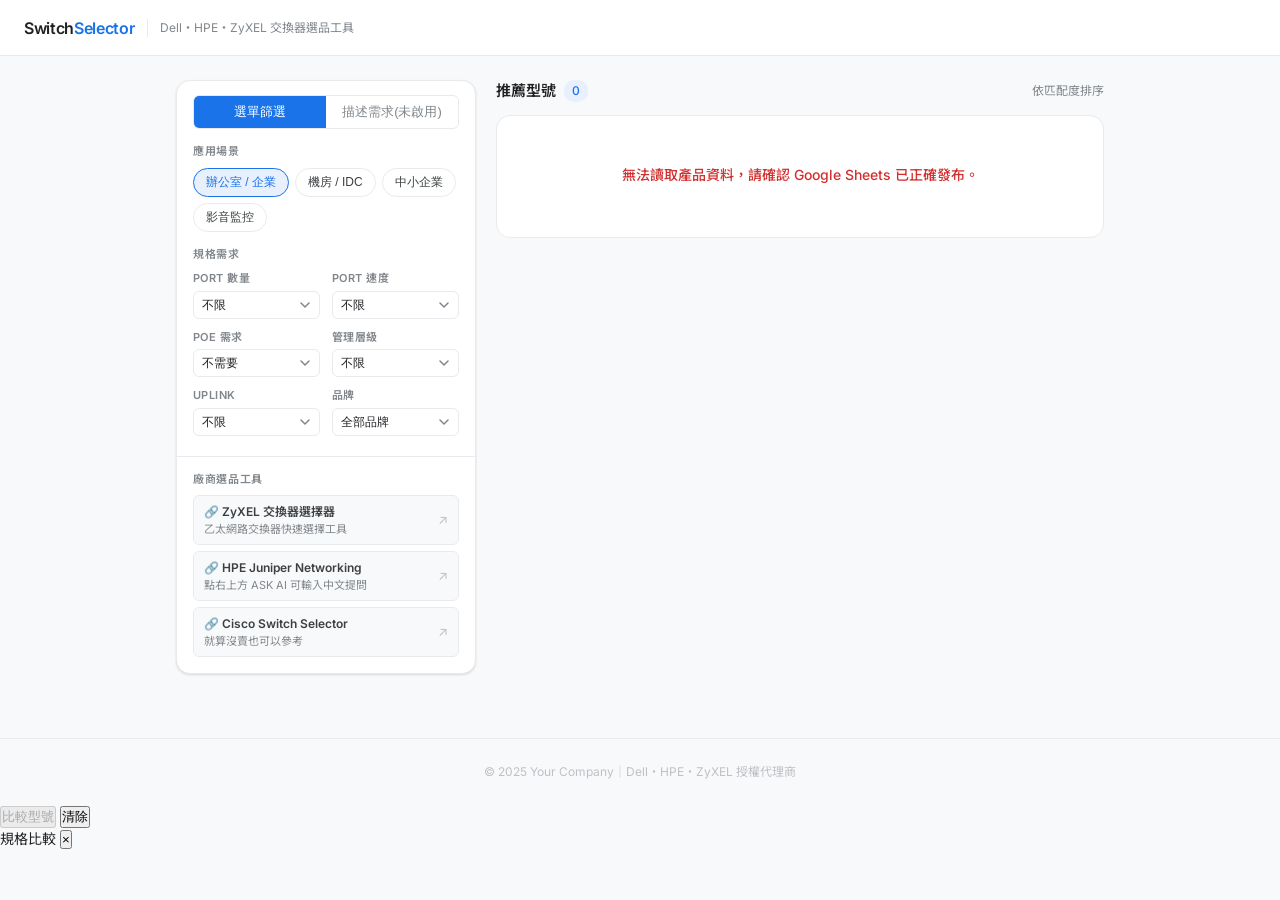
==== commit c30b9756: "Add files via upload" ====
--- a/index.html
+++ b/index.html
@@ -173,27 +173,24 @@
       <div class="section-label">廠商選品工具</div>
 
       <a href="https://event.zyxel.com/Product_Selector/Switch/" target="_blank" class="ext-tool-link">
-        <div class="ext-tool-icon">🔗</div>
         <div class="ext-tool-body">
-          <div class="ext-tool-name">ZyXEL 交換器選擇器</div>
+          <div class="ext-tool-name">🔗 ZyXEL 交換器選擇器</div>
           <div class="ext-tool-desc">乙太網路交換器快速選擇工具</div>
         </div>
         <div class="ext-tool-arrow">↗</div>
       </a>
 
       <a href="https://www.juniper.net/documentation/" target="_blank" class="ext-tool-link">
-        <div class="ext-tool-icon">🔗</div>
         <div class="ext-tool-body">
-          <div class="ext-tool-name">HPE Juniper Networking</div>
+          <div class="ext-tool-name">🔗 HPE Juniper Networking</div>
           <div class="ext-tool-desc">點右上方 ASK AI 可輸入中文提問</div>
         </div>
         <div class="ext-tool-arrow">↗</div>
       </a>
 
       <a href="https://www.cisco.com/c/en/us/products/switches/switch-selector.html" target="_blank" class="ext-tool-link">
-        <div class="ext-tool-icon">🔗</div>
         <div class="ext-tool-body">
-          <div class="ext-tool-name">Cisco Switch Selector</div>
+          <div class="ext-tool-name">🔗 Cisco Switch Selector</div>
           <div class="ext-tool-desc">就算沒賣也可以參考</div>
         </div>
         <div class="ext-tool-arrow">↗</div>
--- a/style.css
+++ b/style.css
@@ -543,245 +543,64 @@
   border-top: 1px solid var(--gray-200);
   margin-top: 40px;
 }
-
-/* ── 比較勾選框 ────────────────────────────────────────── */
-.cmp-label {
-  display: flex;
-  align-items: center;
-  gap: 4px;
-  font-size: 12px;
-  color: var(--gray-600);
-  cursor: pointer;
-  user-select: none;
-  white-space: nowrap;
-}
-
-.cmp-label:hover { color: var(--blue-600); }
-
-.cmp-checkbox {
-  width: 14px;
-  height: 14px;
-  cursor: pointer;
-  accent-color: var(--blue-600);
-}
-
-.cmp-checkbox:disabled { cursor: not-allowed; opacity: .4; }
-
-/* ── 底部比較列 ─────────────────────────────────────────── */
-.compare-bar {
-  display: none;
-  position: fixed;
-  bottom: 0; left: 0; right: 0;
-  background: #fff;
+/* ── 外部工具連結區塊 ─────────────────────────────────── */
+.ext-tools {
+  padding: 0 16px 16px;
   border-top: 1px solid var(--gray-200);
-  box-shadow: 0 -4px 12px rgba(0,0,0,.08);
-  z-index: 200;
-  padding: 10px 24px;
-}
-
-.compare-bar.show { display: block; }
-
-.compare-bar-inner {
-  max-width: 960px;
-  margin: 0 auto;
-  display: flex;
-  align-items: center;
-  gap: 12px;
-  flex-wrap: wrap;
-}
-
-.compare-names {
-  display: flex;
-  flex-wrap: wrap;
-  gap: 6px;
-  flex: 1;
-}
-
-.cmp-tag {
-  display: inline-flex;
-  align-items: center;
-  gap: 4px;
-  background: var(--blue-50);
-  border: 1px solid var(--blue-100);
-  color: var(--blue-600);
-  font-size: 12px;
-  padding: 3px 8px;
-  border-radius: 14px;
-  white-space: nowrap;
-}
-
-.cmp-tag button {
-  background: none;
-  border: none;
-  color: var(--blue-600);
-  cursor: pointer;
-  font-size: 14px;
-  line-height: 1;
-  padding: 0;
-  opacity: .7;
-}
-
-.cmp-tag button:hover { opacity: 1; }
-
-.compare-btn {
-  padding: 7px 18px;
-  background: var(--blue-600);
-  color: #fff;
-  border: none;
-  border-radius: var(--radius-sm);
-  font-size: 13px;
-  font-weight: 500;
-  cursor: pointer;
-  white-space: nowrap;
-  transition: opacity .15s;
-}
-
-.compare-btn:hover { opacity: .9; }
-.compare-btn:disabled { background: var(--gray-200); color: var(--gray-600); cursor: not-allowed; opacity: 1; }
-
-.compare-clear {
-  padding: 7px 12px;
-  background: none;
-  border: 1px solid var(--gray-200);
-  border-radius: var(--radius-sm);
-  font-size: 12px;
-  color: var(--gray-600);
-  cursor: pointer;
-  white-space: nowrap;
-}
-
-.compare-clear:hover { border-color: var(--gray-400); color: var(--gray-800); }
-
-/* ── 比較 Modal ─────────────────────────────────────────── */
-.modal-overlay {
-  display: none;
-  position: fixed;
-  inset: 0;
-  background: rgba(0,0,0,.45);
-  z-index: 300;
-  align-items: center;
-  justify-content: center;
-  padding: 16px;
-}
-
-.modal-overlay.show { display: flex; }
-
-.modal-box {
-  background: #fff;
-  border-radius: var(--radius-lg);
-  box-shadow: 0 8px 32px rgba(0,0,0,.18);
-  width: 100%;
-  max-width: 860px;
-  max-height: 88vh;
-  display: flex;
-  flex-direction: column;
-  overflow: hidden;
-}
-
-.modal-header {
+  margin-top: 4px;
+}
+
+.ext-tool-link {
   display: flex;
   align-items: center;
   justify-content: space-between;
-  padding: 16px 20px;
-  border-bottom: 1px solid var(--gray-200);
+  gap: 8px;
+  padding: 8px 10px;
+  border: 1px solid var(--gray-200);
+  border-radius: var(--radius-sm);
+  background: var(--gray-50);
+  text-decoration: none;
+  color: var(--gray-800);
+  transition: all .15s;
+  margin-top: 6px;
+}
+
+.ext-tool-link:hover {
+  border-color: var(--blue-600);
+  background: var(--blue-50);
+  color: var(--blue-600);
+}
+
+.ext-tool-body {
+  flex: 1;
+  min-width: 0;
+}
+
+.ext-tool-name {
+  font-size: 12px;
+  font-weight: 600;
+  line-height: 1.4;
+  color: inherit;
+}
+
+.ext-tool-desc {
+  font-size: 11px;
+  color: var(--gray-600);
+  margin-top: 1px;
+  line-height: 1.3;
+}
+
+.ext-tool-link:hover .ext-tool-desc {
+  color: var(--blue-600);
+  opacity: .8;
+}
+
+.ext-tool-arrow {
+  font-size: 13px;
+  color: var(--gray-400);
   flex-shrink: 0;
 }
 
-.modal-title {
-  font-size: 15px;
-  font-weight: 600;
-  color: var(--gray-900);
-}
-
-.modal-close {
-  background: none;
-  border: none;
-  font-size: 22px;
-  color: var(--gray-600);
-  cursor: pointer;
-  line-height: 1;
-  padding: 0 4px;
-}
-
-.modal-close:hover { color: var(--gray-900); }
-
-.modal-body {
-  overflow-y: auto;
-  padding: 16px 20px 20px;
-}
-
-/* ── 比較表格 ────────────────────────────────────────────── */
-.cmp-table-wrap { overflow-x: auto; }
-
-.cmp-table {
-  width: 100%;
-  border-collapse: collapse;
-  font-size: 13px;
-  min-width: 480px;
-}
-
-.cmp-table th {
-  text-align: left;
-  padding: 10px 12px;
-  background: var(--gray-50);
-  border-bottom: 2px solid var(--gray-200);
-  font-size: 12px;
-  font-weight: 500;
-  vertical-align: top;
-  min-width: 160px;
-}
-
-.cmp-table th .brand-tag { display: inline-block; margin-bottom: 4px; }
-
-.modal-model {
-  font-size: 13px;
-  font-weight: 600;
-  color: var(--gray-900);
-  line-height: 1.4;
-  margin-bottom: 4px;
-}
-
-.modal-score {
-  font-size: 12px;
-  font-weight: 600;
-  color: var(--green-600);
-}
-
-.cmp-table td {
-  padding: 9px 12px;
-  border-bottom: 1px solid var(--gray-100);
-  vertical-align: top;
-  color: var(--gray-800);
-  line-height: 1.5;
-}
-
-.row-label {
-  font-size: 11px;
-  font-weight: 600;
-  color: var(--gray-600);
-  background: var(--gray-50);
-  white-space: nowrap;
-  position: sticky;
-  left: 0;
-  z-index: 1;
-  min-width: 90px;
-}
-
-.diff-row .row-label { color: var(--blue-600); }
-.diff-cell { color: var(--gray-900); font-weight: 500; }
-.score-cell { color: var(--green-600); font-weight: 600; }
-
-.diff-badge {
-  display: inline-block;
-  font-size: 9px;
-  padding: 1px 5px;
-  background: var(--blue-50);
-  color: var(--blue-600);
-  border-radius: 3px;
-  font-weight: 500;
-  vertical-align: middle;
-  margin-left: 3px;
-}
-
-.cmp-table tr:hover td { background: var(--gray-50); }
-.cmp-table tr:hover .row-label { background: var(--gray-100); }
+.ext-tool-link:hover .ext-tool-arrow {
+  color: var(--blue-600);
+}
